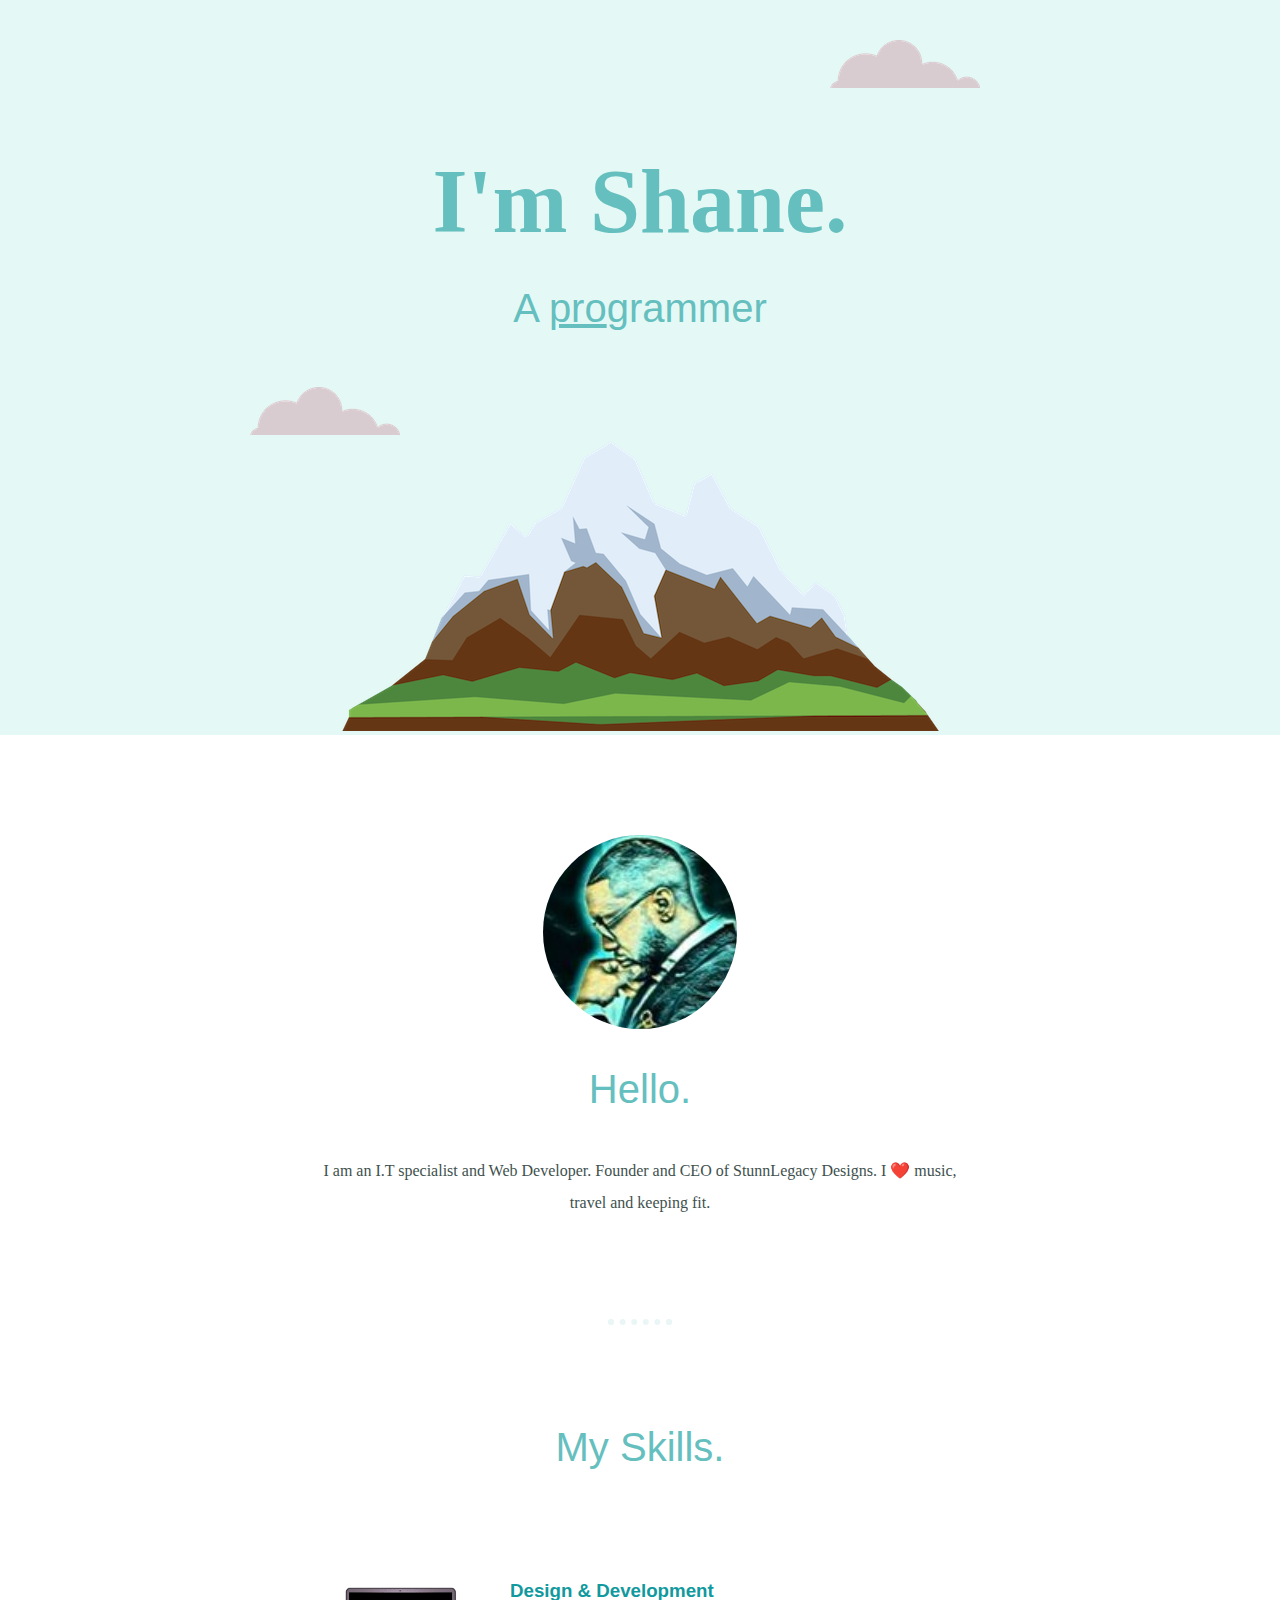
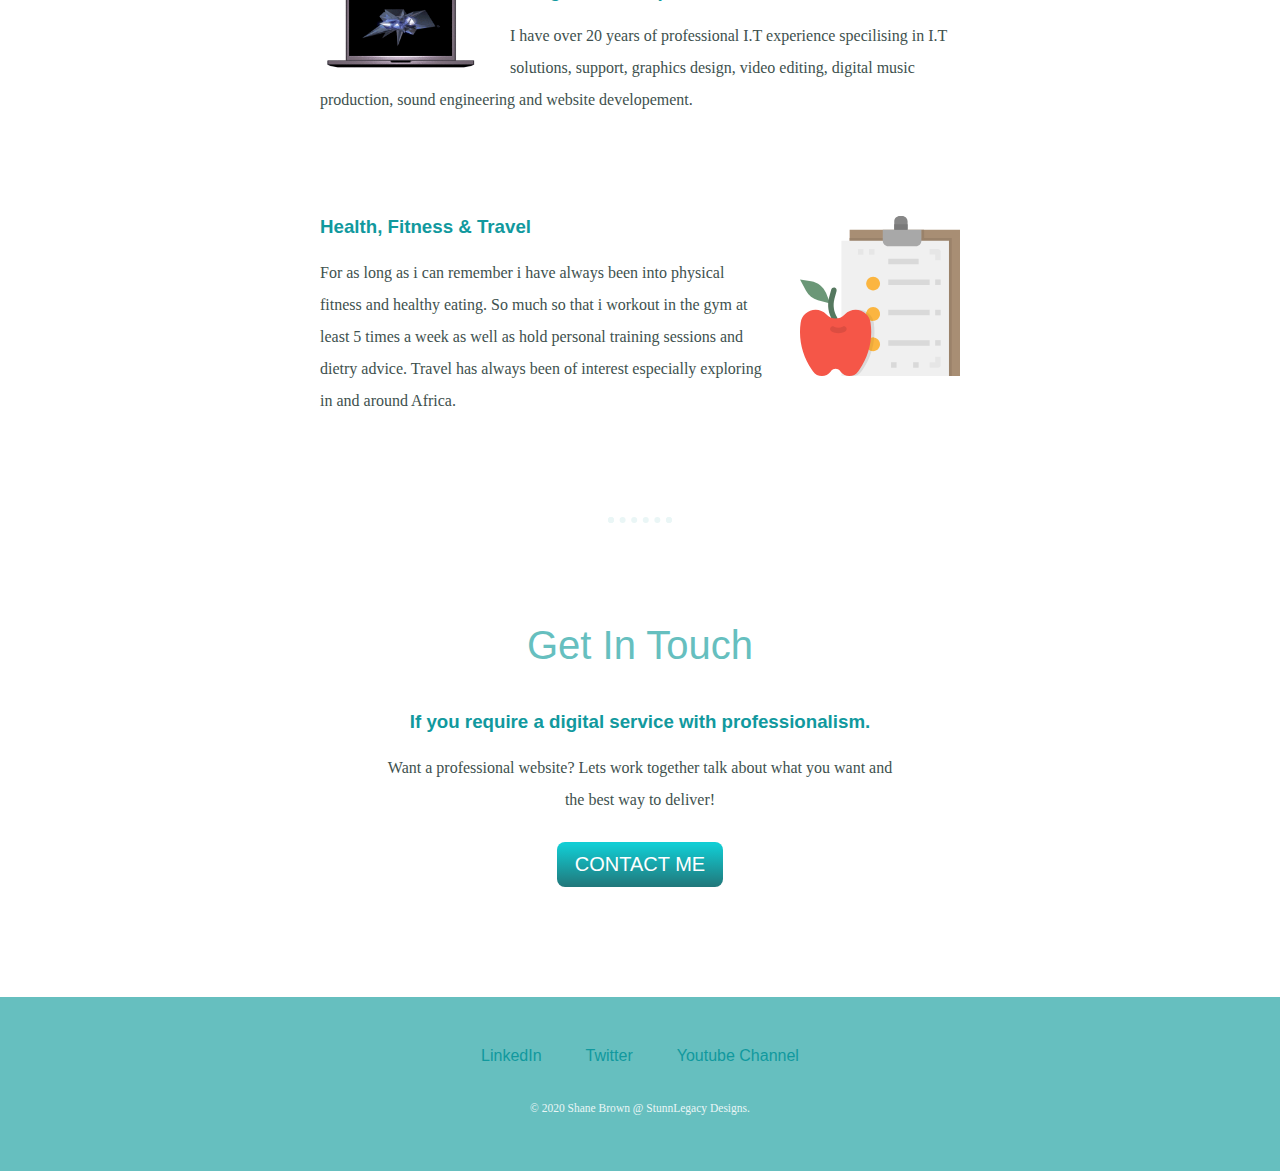
==== index.html @ 1d40daf3 "Add initial website files" ====
<!DOCTYPE html>
<html lang="en" dir="ltr">

<head>
  <meta charset="utf-8">
  <title>Shane Brown</title>

  <link rel="stylesheet" href="css/styles.css">
  <link rel="icon" href="favicon.ico">
  <link href="https://fonts.googleapis.com/css2?family=Merriweather:wght@700&family=Montserrat:ital,wght@1,500&family=Open+Sans&family=Sacramento&display=swap">
</head>
<div class="top-container">
  <img class="top-cloud" src="images/cloud.png" alt="cloud-img">
  <h1>I'm Shane.</h1>
  <p><h2>A <span class="pro">pro</span>grammer</h2></p>
  <img class="bottom-cloud" src="images/cloud.png" alt="cloud-img">
  <img class="mountain" src="images/mountain.png" alt="mountain-img">
</div>

<div class="middle-container">
  <div class="profile">
    <img src="images\stunn.png" alt="">
    <h2>Hello.</h2>
    <p class="intro">I am an I.T specialist and Web Developer. Founder and CEO of StunnLegacy Designs. I ❤️ music, travel and keeping fit.</p>
  </div>

  <hr>

  <div class="skills">
    <h2>My Skills.</h2>
    <div class="skill-row">
      <img class="pc-img" src="images\PC.gif" alt="">
      <h3>Design & Development</h3>
      <p>I have over 20 years of professional I.T experience specilising in I.T solutions, support, graphics design, video editing, digital music production, sound engineering and website developement.</p>
    </div>
    <div class="skill-row">
      <img class="health-img" src="images/health.svg" alt="">
      <h3>Health, Fitness & Travel</h3>
      <p>For as long as i can remember i have always been into physical fitness and healthy eating. So much so that i workout in the gym at least 5 times a week as well as hold personal training sessions and dietry advice. Travel has always been of interest especially exploring in and around Africa.</p>
    </div>
  </div>

  <hr>

  <div class="contact-message">
    <h2>Get In Touch</h2>
    <h3>If you require a digital service with professionalism.</h3>
    <p>Want a professional website? Lets work together talk about what you want and the best way to deliver!</p>
    <a class="btn" href="mailto:stunnlegacy@gmail.com">CONTACT ME</a>
  </div>
</div>

<div class="bottom-container">
  <a class="footer-link" href="https://www.linkedin.com/">LinkedIn</a>
  <a class="footer-link" href="https://twitter.com/">Twitter</a>
  <a class="footer-link" href="https://youtube.com/StunnLegacy">Youtube Channel</a>
  <p class="copyright">© 2020 Shane Brown @ StunnLegacy Designs.</p>
</div>


<body>

</body>

</html>
---- css/styles.css ----
body {
  color: #40514e;
  margin: 0;
  /* all 4 sides set to zero*/
  text-align: center;
  }

h1 {
  color: #66bfbf;
  font-size: 5.625rem; /*font size is 90px */ /*16px = 100% = 1em*/
  /* line-height: 2; ---- this is adding space between the top and bottom of h1 text*/
  margin: 50px/*top*/ auto/*right*/ 0px/*bottom*/ auto /*left*/;
  font-family: 'Sacramento', cursive;
}

h2 {
  color: #66bfbf;
  font-family: sans-serif;
  font-size: 2.5rem; /* 1rem = 16px    :  40px/16px = 2.5rem*/
  font-weight: normal;
  padding-bottom: 10px;
}

h3 {
  color: #11999e;
  font-family: sans-serif;
  font-size: 1.17rem;
}

p{
  line-height: 2;
}

hr{
  border: dotted #eaf6f6 6px;
  border-bottom: none;
  width: 4%;
  margin: 100px auto;
}

a{
  color: #11999e;
  font-family: sans-serif;
  margin: 10px 20px;
  text-decoration: none;
}

a:hover{
  color: #eaf6f6;
}


.top-container {
  background-color: #E4F9F5;
  position: relative;
  padding-top: 100px;
}

.middle-container {
  margin: 100px 0; /*gives 100px to top and bottom and 0px to left and right*/
}

.bottom-container {
  background-color: #66bfbf;
  padding: 50px 0 20px;
}

.skill-row {
  width: 50%;
  margin: 100px auto 100px auto;
  text-align: left;

}

.pro{
  text-decoration: underline;
}

.intro{
  width: 50%;
margin: auto;
}

.contact-message{
  width: 40%;
  margin: 40px auto 60px auto;
}

.copyright{
  color: #eaf6f6;
  font-size: 0.72rem;
  padding: 20px 0;
}

.top-cloud {
  position: absolute;
  right: 300px;
  top: 40px;
}

.bottom-cloud {
  position: absolute;
  left: 250px;
  bottom: 300px;
}

.pc-img{
  width: 25%;
  float: left; /* wrap text */
  margin-right: 30px;
}

.health-img{
  width: 25%;
  float: right; /* wrap text*/
  margin-left: 30px;
}

.BUTTON_SUE {
   background: #11CDD4;
   background-image: -webkit-linear-gradient(top, #11CDD4, #11989E);
   background-image: -moz-linear-gradient(top, #11CDD4, #11989E);
   background-image: -ms-linear-gradient(top, #11CDD4, #11989E);
   background-image: -o-linear-gradient(top, #11CDD4, #11989E);
   background-image: linear-gradient(to bottom, #11CDD4, #11989E);
   -webkit-border-radius: 8px;
   -moz-border-radius: 8px;
   border-radius: 8px;
   color: #FFFFFF;
   font-family: Arial;
   font-size: 20px;
   font-weight: 100;
   padding: 20px;
   box-shadow: 1px 1px 20px 0px #000000;
   -webkit-box-shadow: 1px 1px 20px 0px #000000;
   -moz-box-shadow: 1px 1px 20px 0px #000000;
   text-shadow: 1px 1px 20px #000000;
   border: solid #337FED 0px;
   text-decoration: none;
   display: inline-block;
   cursor: pointer;
   text-align: center;
}

.BUTTON_SUE:hover {
   border: solid #337FED 0px;
   background: #30E3CB;
   background-image: -webkit-linear-gradient(top, #30E3CB, #2BC4AD);
   background-image: -moz-linear-gradient(top, #30E3CB, #2BC4AD);
   background-image: -ms-linear-gradient(top, #30E3CB, #2BC4AD);
   background-image: -o-linear-gradient(top, #30E3CB, #2BC4AD);
   background-image: linear-gradient(to bottom, #30E3CB, #2BC4AD);
   -webkit-border-radius: 8px;
   -moz-border-radius: 8px;
   border-radius: 8px;
   text-decoration: none;
}



.btn{
	box-shadow:inset -50px -8px 0px -50px #1bc2b4;
	background:linear-gradient(to bottom, #11cdd4 5%, #21777a 100%);
	background-color:#11cdd4;
	border-radius:8px;
	display:inline-block;
	cursor:pointer;
	color:#ffffff;
	font-family:Arial;
	font-size:20px;
	padding:11px 18px;
	text-decoration:none;
}
.btn:hover {
	background:linear-gradient(to bottom, #21777a 5%, #11cdd4 100%);
	background-color:#21777a;
}
.btn:active {
	position:relative;
	top:1px;
}
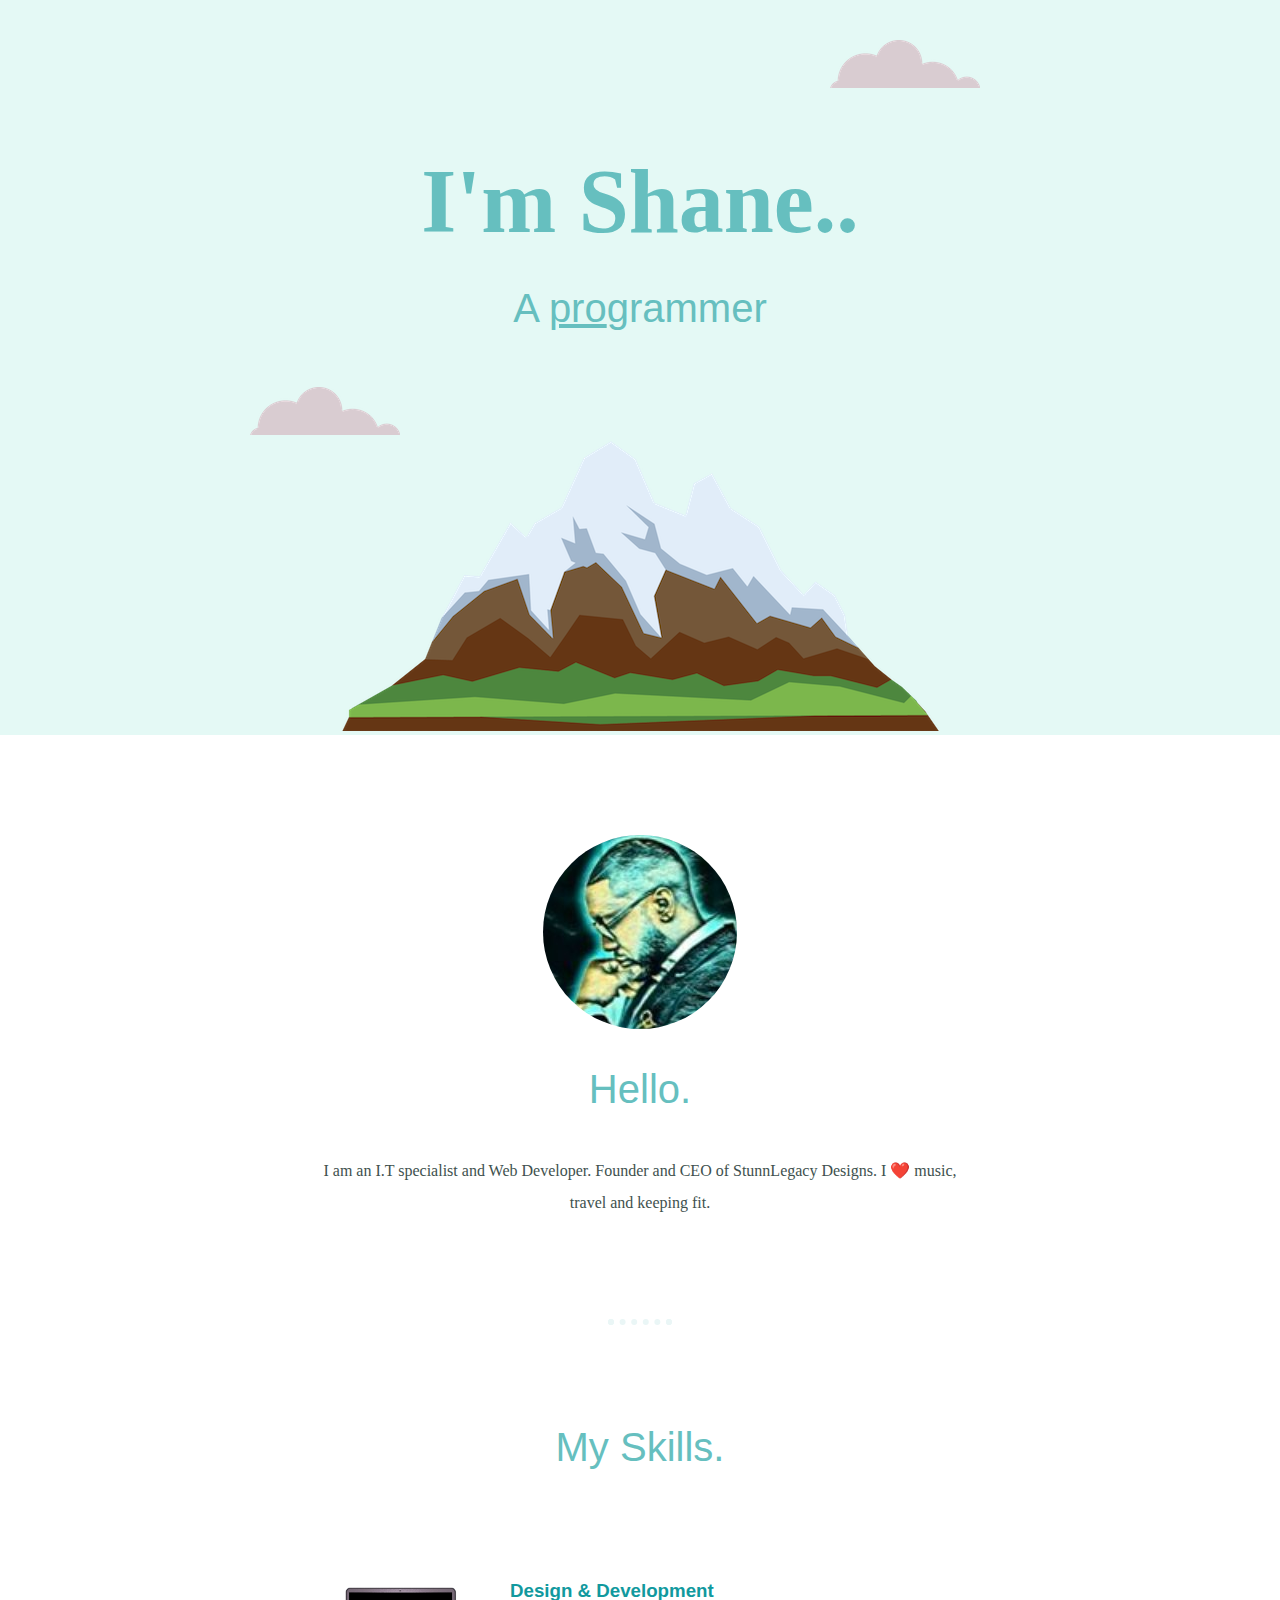
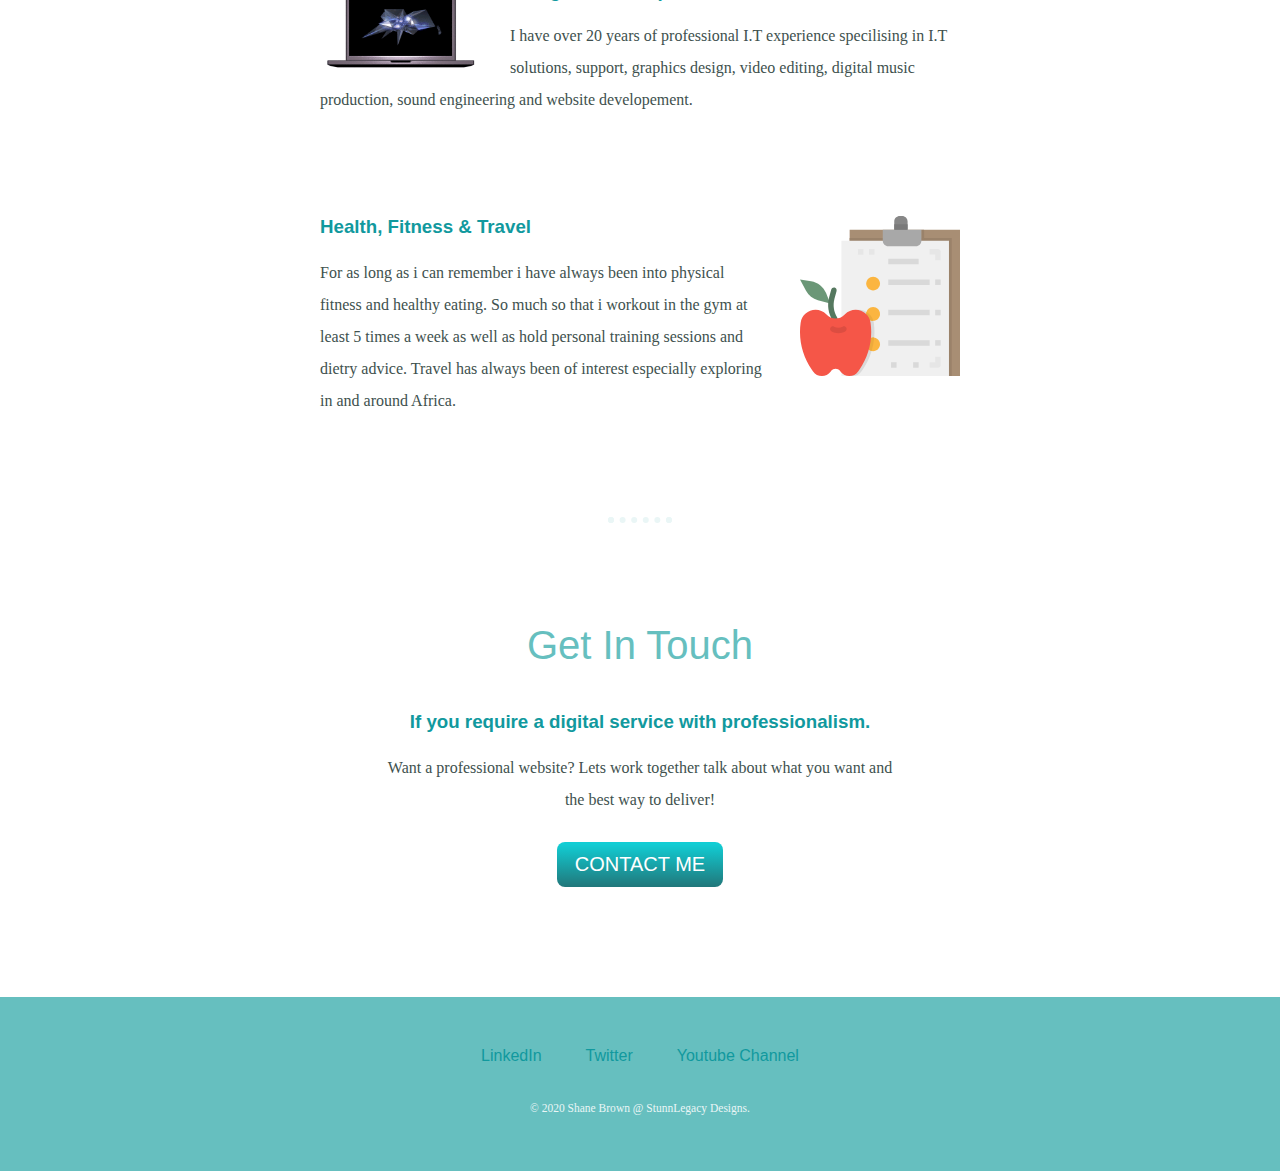
==== commit 525b4c1e: "Update index.html" ====
--- a/index.html
+++ b/index.html
@@ -11,7 +11,7 @@
 </head>
 <div class="top-container">
   <img class="top-cloud" src="images/cloud.png" alt="cloud-img">
-  <h1>I'm Shane.</h1>
+  <h1>I'm Shane..</h1>
   <p><h2>A <span class="pro">pro</span>grammer</h2></p>
   <img class="bottom-cloud" src="images/cloud.png" alt="cloud-img">
   <img class="mountain" src="images/mountain.png" alt="mountain-img">
